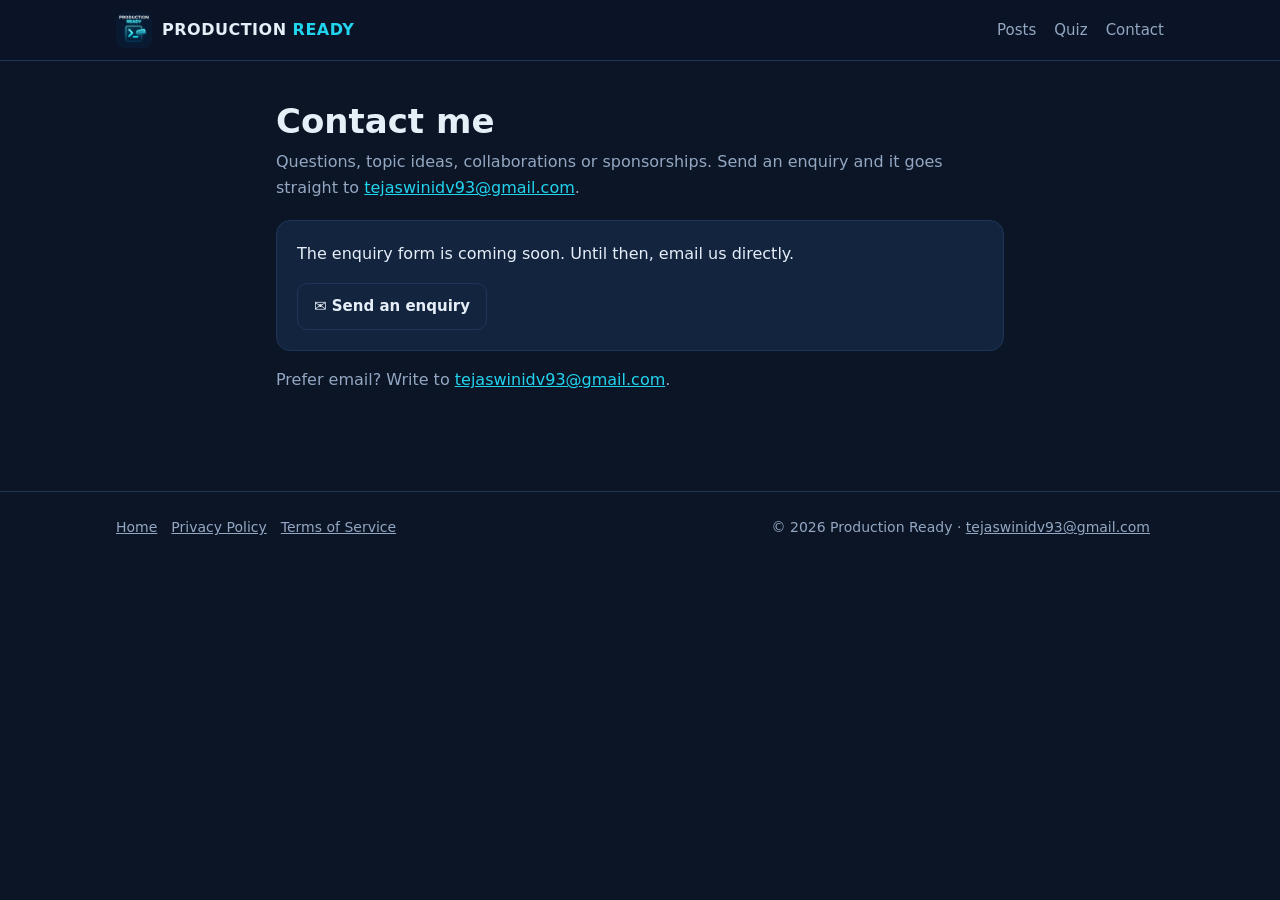
==== contact.html @ cf409e5d "Blog-style redesign, interactive content, contact page Co-Authored-By: Claude Opus 5.5 <noreply@anth" ====
<!doctype html><html lang="en"><head><meta charset="utf-8"><meta name="viewport" content="width=device-width,initial-scale=1"><title>Contact - Production Ready</title><meta name="description" content="Production Ready: system design, AI agents and context engineering explained in short videos."><link rel="icon" href="assets/favicon.png"><link rel="stylesheet" href="style.css"></head><body>
<header class="top"><div class="wrap"><a class="brand" href="index.html"><img src="assets/logo.png" alt="Production Ready logo"><span>PRODUCTION <b>READY</b></span></a><nav class="links"><a href="index.html#posts">Posts</a><a class="hide-sm" href="index.html#quiz">Quiz</a><a href="contact.html">Contact</a></nav></div></header><article class="doc"><h1>Contact me</h1><p class="sub">Questions, topic ideas, collaborations or sponsorships. Send an enquiry and it goes straight to <a href="mailto:tejaswinidv93@gmail.com">tejaswinidv93@gmail.com</a>.</p>
<div class="box" id="formbox" style="padding:0;overflow:hidden"></div>
<p class="sub" style="margin-top:16px">Prefer email? Write to <a href="mailto:tejaswinidv93@gmail.com">tejaswinidv93@gmail.com</a>.</p></article>
<script>
// Paste the Google Form's embed link here (Send → <> → copy the src URL ending in viewform?embedded=true).
const FORM_URL="";
const box=document.getElementById('formbox');
if(FORM_URL){box.innerHTML='<iframe src="'+FORM_URL+'" title="Enquiry form" style="width:100%;height:1100px;border:0;background:#fff" loading="lazy">Loading…</iframe>'}
else{box.style.padding='20px';box.innerHTML='<p style="margin-top:0">The enquiry form is coming soon. Until then, email us directly.</p><a class="btn" href="mailto:tejaswinidv93@gmail.com?subject=Enquiry%20from%20website">✉ Send an enquiry</a>'}
</script>
<footer class="bot"><div class="wrap"><div><a href="index.html">Home</a><a href="privacy.html">Privacy Policy</a><a href="terms.html">Terms of Service</a></div><div>&copy; 2026 Production Ready · <a href="mailto:tejaswinidv93@gmail.com">tejaswinidv93@gmail.com</a></div></div></footer></body></html>
---- style.css ----
:root{--bg:#0b1526;--bg2:#0f1d33;--card:#13243f;--line:#1f3557;--fg:#e6eef8;--muted:#93a7c2;--cyan:#22d3ee;--cyan2:#67e8f9}
*{box-sizing:border-box}html{scroll-behavior:smooth}
body{margin:0;background:var(--bg);color:var(--fg);font:16px/1.65 Inter,system-ui,-apple-system,Segoe UI,Roboto,sans-serif}
a{color:var(--cyan)}code,.mono{font-family:ui-monospace,SFMono-Regular,Menlo,Consolas,monospace}
.wrap{max-width:1080px;margin:0 auto;padding:0 16px}
header.top{position:sticky;top:0;z-index:10;background:rgba(11,21,38,.92);backdrop-filter:blur(8px);border-bottom:1px solid var(--line)}
header.top .wrap{display:flex;align-items:center;gap:12px;height:60px}
.brand{display:flex;align-items:center;gap:10px;color:var(--fg);text-decoration:none;font-weight:800;letter-spacing:.5px}
.brand img{width:36px;height:36px;border-radius:8px}.brand span b{color:var(--cyan)}
nav.links{margin-left:auto;display:flex;gap:18px}nav.links a{color:var(--muted);text-decoration:none;font-size:15px}nav.links a:hover{color:var(--cyan)}
.hero{display:grid;grid-template-columns:1.3fr 1fr;gap:32px;align-items:center;padding:48px 0 32px}
.hero h1{font-size:44px;line-height:1.1;margin:0 0 12px}.hero h1 b{color:var(--cyan);text-shadow:0 0 18px rgba(34,211,238,.45)}
.hero p{color:var(--muted);font-size:18px;margin:0 0 20px}
.hero img{width:100%;max-width:340px;justify-self:center;border-radius:18px;box-shadow:0 0 50px rgba(34,211,238,.18)}
.term{background:#071022;border:1px solid var(--line);border-radius:10px;padding:14px 16px;font-size:14px;min-height:96px;color:var(--cyan2)}
.term .dots{display:flex;gap:6px;margin-bottom:8px}.term .dots i{width:10px;height:10px;border-radius:50%;background:#334}
.caret{display:inline-block;width:8px;height:16px;background:var(--cyan);vertical-align:-2px;animation:blink 1s steps(1) infinite}@keyframes blink{50%{opacity:0}}
.socials{display:flex;flex-wrap:wrap;gap:10px;margin-top:18px}
.btn{display:inline-flex;align-items:center;gap:8px;padding:10px 16px;border-radius:10px;border:1px solid var(--line);background:var(--card);color:var(--fg);text-decoration:none;font-weight:600;cursor:pointer;font-size:15px}
.btn:hover,.btn.on{border-color:var(--cyan);color:var(--cyan)}
h2.sec{font-size:26px;margin:40px 0 6px}.sub{color:var(--muted);margin:0 0 18px}
.tools{display:flex;flex-wrap:wrap;gap:10px;align-items:center;margin-bottom:18px}
.tools input{flex:1 1 220px;min-width:0;padding:10px 14px;border-radius:10px;border:1px solid var(--line);background:var(--bg2);color:var(--fg);font-size:15px}
.chips{display:flex;flex-wrap:wrap;gap:8px}.chip{padding:6px 12px;border-radius:999px;border:1px solid var(--line);background:transparent;color:var(--muted);cursor:pointer;font-size:14px}
.chip.on{background:var(--cyan);color:#062033;border-color:var(--cyan);font-weight:700}
.grid{display:grid;grid-template-columns:repeat(3,1fr);gap:16px}
.post{background:var(--card);border:1px solid var(--line);border-radius:14px;padding:18px;display:flex;flex-direction:column;transition:transform .15s,border-color .15s}
.post:hover{transform:translateY(-3px);border-color:var(--cyan)}
.post .tag{font-size:12px;color:var(--cyan);text-transform:uppercase;letter-spacing:1px}.post h3{margin:6px 0 8px;font-size:19px;line-height:1.3}
.post p{color:var(--muted);margin:0 0 12px;font-size:15px}.post details{margin-top:auto}.post summary{cursor:pointer;color:var(--cyan);font-weight:600}
.post details div{margin-top:10px;font-size:15px}.post ul{padding-left:18px;margin:8px 0}
.meta{font-size:13px;color:var(--muted);margin-top:10px}
.empty{color:var(--muted);display:none}
.quiz{background:var(--card);border:1px solid var(--line);border-radius:14px;padding:20px}
.quiz .q{font-size:18px;font-weight:600;margin-bottom:12px}.opts{display:grid;gap:8px}
.opts button{text-align:left;padding:12px 14px;border-radius:10px;border:1px solid var(--line);background:var(--bg2);color:var(--fg);cursor:pointer;font-size:15px}
.opts button.right{border-color:#22c55e;background:#0f2e1f}.opts button.wrong{border-color:#ef4444;background:#2e1414}
.quiz .fb{margin-top:12px;color:var(--muted);min-height:24px}.quiz .row{display:flex;justify-content:space-between;align-items:center;margin-top:12px;gap:10px;flex-wrap:wrap}
.cards2{display:grid;grid-template-columns:1fr 1fr;gap:16px}
.box{background:var(--card);border:1px solid var(--line);border-radius:14px;padding:20px}
.check label{display:flex;gap:10px;align-items:flex-start;padding:6px 0;cursor:pointer}.check input{margin-top:5px;accent-color:var(--cyan)}
.bar{height:8px;background:var(--bg2);border-radius:99px;overflow:hidden;margin-top:12px}.bar i{display:block;height:100%;width:0;background:var(--cyan);transition:width .2s}
footer.bot{border-top:1px solid var(--line);margin-top:48px;padding:24px 0;color:var(--muted);font-size:14px}
footer.bot .wrap{display:flex;flex-wrap:wrap;gap:16px;justify-content:space-between}footer.bot a{color:var(--muted);margin-right:14px}
article.doc{max-width:760px;margin:0 auto;padding:32px 16px}article.doc h1{font-size:34px;margin:0}article.doc h2{color:var(--cyan2);font-size:20px;margin-top:28px}
@media (max-width:900px){.grid{grid-template-columns:1fr 1fr}.hero{grid-template-columns:1fr}.hero img{max-width:220px;grid-row:1}}
@media (max-width:620px){.grid,.cards2{grid-template-columns:1fr}.hero h1{font-size:32px}nav.links{gap:12px}nav.links a.hide-sm{display:none}}
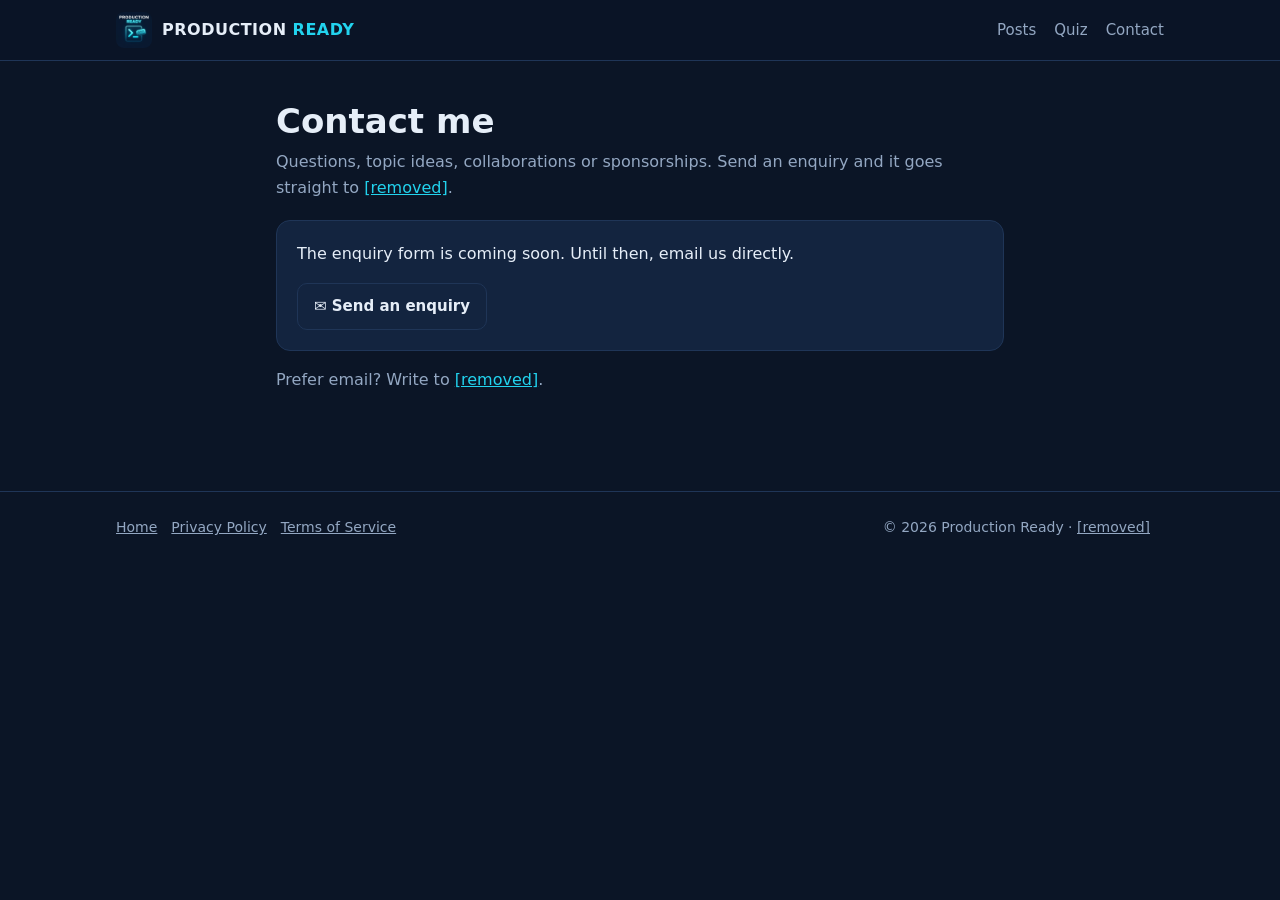
==== commit de25d781: "Blog-style redesign, interactive content, contact page Co-Authored-By: Claude Opus 5.5 <noreply@anth" ====
--- a/contact.html
+++ b/contact.html
@@ -1,12 +1,12 @@
 <!doctype html><html lang="en"><head><meta charset="utf-8"><meta name="viewport" content="width=device-width,initial-scale=1"><title>Contact - Production Ready</title><meta name="description" content="Production Ready: system design, AI agents and context engineering explained in short videos."><link rel="icon" href="assets/favicon.png"><link rel="stylesheet" href="style.css"></head><body>
-<header class="top"><div class="wrap"><a class="brand" href="index.html"><img src="assets/logo.png" alt="Production Ready logo"><span>PRODUCTION <b>READY</b></span></a><nav class="links"><a href="index.html#posts">Posts</a><a class="hide-sm" href="index.html#quiz">Quiz</a><a href="contact.html">Contact</a></nav></div></header><article class="doc"><h1>Contact me</h1><p class="sub">Questions, topic ideas, collaborations or sponsorships. Send an enquiry and it goes straight to <a href="mailto:tejaswinidv93@gmail.com">tejaswinidv93@gmail.com</a>.</p>
+<header class="top"><div class="wrap"><a class="brand" href="index.html"><img src="assets/logo.png" alt="Production Ready logo"><span>PRODUCTION <b>READY</b></span></a><nav class="links"><a href="index.html#posts">Posts</a><a class="hide-sm" href="index.html#quiz">Quiz</a><a href="contact.html">Contact</a></nav></div></header><article class="doc"><h1>Contact me</h1><p class="sub">Questions, topic ideas, collaborations or sponsorships. Send an enquiry and it goes straight to <a href="mailto:[removed]">[removed]</a>.</p>
 <div class="box" id="formbox" style="padding:0;overflow:hidden"></div>
-<p class="sub" style="margin-top:16px">Prefer email? Write to <a href="mailto:tejaswinidv93@gmail.com">tejaswinidv93@gmail.com</a>.</p></article>
+<p class="sub" style="margin-top:16px">Prefer email? Write to <a href="mailto:[removed]">[removed]</a>.</p></article>
 <script>
 // Paste the Google Form's embed link here (Send → <> → copy the src URL ending in viewform?embedded=true).
 const FORM_URL="";
 const box=document.getElementById('formbox');
 if(FORM_URL){box.innerHTML='<iframe src="'+FORM_URL+'" title="Enquiry form" style="width:100%;height:1100px;border:0;background:#fff" loading="lazy">Loading…</iframe>'}
-else{box.style.padding='20px';box.innerHTML='<p style="margin-top:0">The enquiry form is coming soon. Until then, email us directly.</p><a class="btn" href="mailto:tejaswinidv93@gmail.com?subject=Enquiry%20from%20website">✉ Send an enquiry</a>'}
+else{box.style.padding='20px';box.innerHTML='<p style="margin-top:0">The enquiry form is coming soon. Until then, email us directly.</p><a class="btn" href="mailto:[removed]?subject=Enquiry%20from%20website">✉ Send an enquiry</a>'}
 </script>
-<footer class="bot"><div class="wrap"><div><a href="index.html">Home</a><a href="privacy.html">Privacy Policy</a><a href="terms.html">Terms of Service</a></div><div>&copy; 2026 Production Ready · <a href="mailto:tejaswinidv93@gmail.com">tejaswinidv93@gmail.com</a></div></div></footer></body></html>+<footer class="bot"><div class="wrap"><div><a href="index.html">Home</a><a href="privacy.html">Privacy Policy</a><a href="terms.html">Terms of Service</a></div><div>&copy; 2026 Production Ready · <a href="mailto:[removed]">[removed]</a></div></div></footer></body></html>
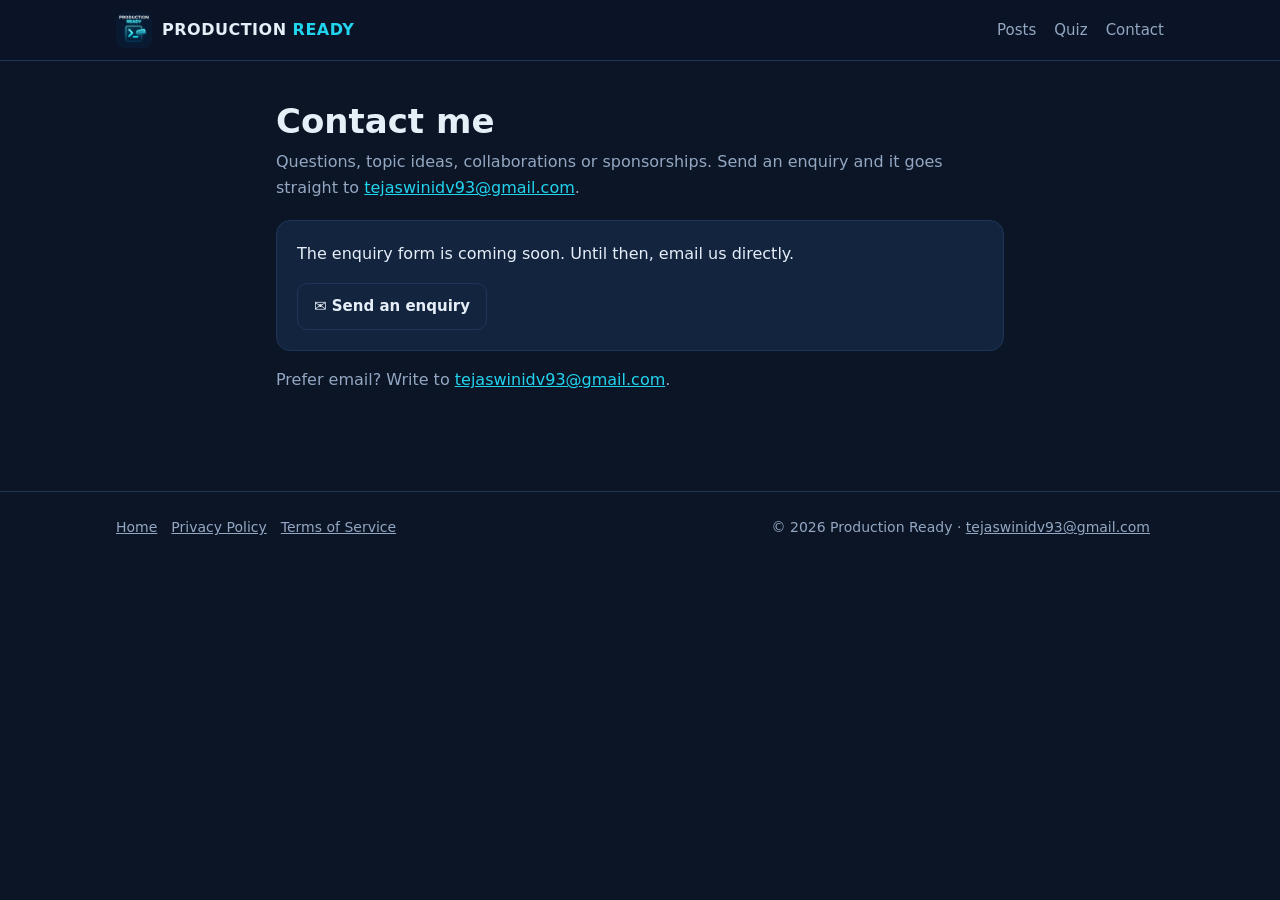
==== commit 82d7a45c: "Merge pull request #2 from tejaswinidv93/blog-redesign Blog-style redesign with interactive content " ====
--- a/contact.html
+++ b/contact.html
@@ -1,12 +1,12 @@
 <!doctype html><html lang="en"><head><meta charset="utf-8"><meta name="viewport" content="width=device-width,initial-scale=1"><title>Contact - Production Ready</title><meta name="description" content="Production Ready: system design, AI agents and context engineering explained in short videos."><link rel="icon" href="assets/favicon.png"><link rel="stylesheet" href="style.css"></head><body>
-<header class="top"><div class="wrap"><a class="brand" href="index.html"><img src="assets/logo.png" alt="Production Ready logo"><span>PRODUCTION <b>READY</b></span></a><nav class="links"><a href="index.html#posts">Posts</a><a class="hide-sm" href="index.html#quiz">Quiz</a><a href="contact.html">Contact</a></nav></div></header><article class="doc"><h1>Contact me</h1><p class="sub">Questions, topic ideas, collaborations or sponsorships. Send an enquiry and it goes straight to <a href="mailto:[removed]">[removed]</a>.</p>
+<header class="top"><div class="wrap"><a class="brand" href="index.html"><img src="assets/logo.png" alt="Production Ready logo"><span>PRODUCTION <b>READY</b></span></a><nav class="links"><a href="index.html#posts">Posts</a><a class="hide-sm" href="index.html#quiz">Quiz</a><a href="contact.html">Contact</a></nav></div></header><article class="doc"><h1>Contact me</h1><p class="sub">Questions, topic ideas, collaborations or sponsorships. Send an enquiry and it goes straight to <a href="mailto:tejaswinidv93@gmail.com">tejaswinidv93@gmail.com</a>.</p>
 <div class="box" id="formbox" style="padding:0;overflow:hidden"></div>
-<p class="sub" style="margin-top:16px">Prefer email? Write to <a href="mailto:[removed]">[removed]</a>.</p></article>
+<p class="sub" style="margin-top:16px">Prefer email? Write to <a href="mailto:tejaswinidv93@gmail.com">tejaswinidv93@gmail.com</a>.</p></article>
 <script>
 // Paste the Google Form's embed link here (Send → <> → copy the src URL ending in viewform?embedded=true).
 const FORM_URL="";
 const box=document.getElementById('formbox');
 if(FORM_URL){box.innerHTML='<iframe src="'+FORM_URL+'" title="Enquiry form" style="width:100%;height:1100px;border:0;background:#fff" loading="lazy">Loading…</iframe>'}
-else{box.style.padding='20px';box.innerHTML='<p style="margin-top:0">The enquiry form is coming soon. Until then, email us directly.</p><a class="btn" href="mailto:[removed]?subject=Enquiry%20from%20website">✉ Send an enquiry</a>'}
+else{box.style.padding='20px';box.innerHTML='<p style="margin-top:0">The enquiry form is coming soon. Until then, email us directly.</p><a class="btn" href="mailto:tejaswinidv93@gmail.com?subject=Enquiry%20from%20website">✉ Send an enquiry</a>'}
 </script>
-<footer class="bot"><div class="wrap"><div><a href="index.html">Home</a><a href="privacy.html">Privacy Policy</a><a href="terms.html">Terms of Service</a></div><div>&copy; 2026 Production Ready · <a href="mailto:[removed]">[removed]</a></div></div></footer></body></html>+<footer class="bot"><div class="wrap"><div><a href="index.html">Home</a><a href="privacy.html">Privacy Policy</a><a href="terms.html">Terms of Service</a></div><div>&copy; 2026 Production Ready · <a href="mailto:tejaswinidv93@gmail.com">tejaswinidv93@gmail.com</a></div></div></footer></body></html>
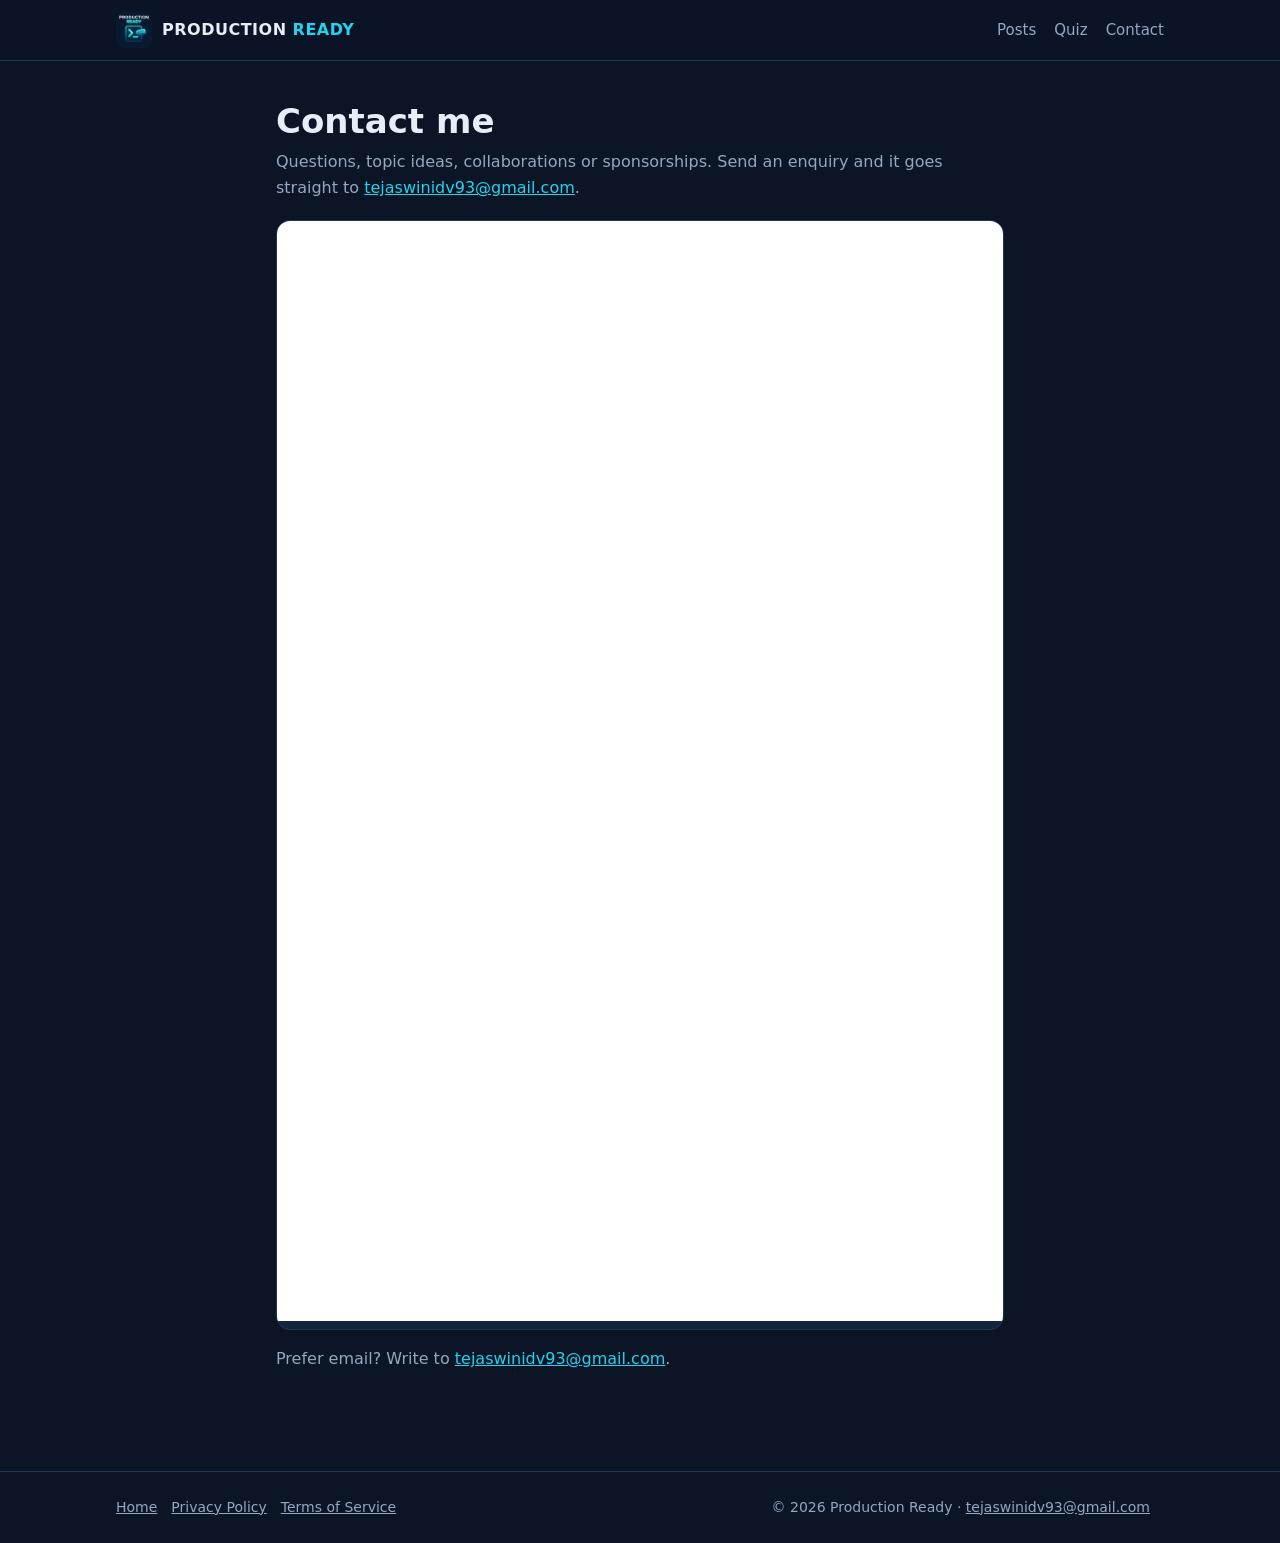
==== commit 8b2c5474: "Embed Google Form on contact page Co-Authored-By: Claude Opus 5.5 <noreply@anthropic.com>" ====
--- a/contact.html
+++ b/contact.html
@@ -4,7 +4,7 @@
 <p class="sub" style="margin-top:16px">Prefer email? Write to <a href="mailto:tejaswinidv93@gmail.com">tejaswinidv93@gmail.com</a>.</p></article>
 <script>
 // Paste the Google Form's embed link here (Send → <> → copy the src URL ending in viewform?embedded=true).
-const FORM_URL="";
+const FORM_URL="https://docs.google.com/forms/d/e/1FAIpQLSdtJjwDxtmFZ8SE301FwVWBofijLQSCNzoOvqp8snzNSp1Mbg/viewform?embedded=true";
 const box=document.getElementById('formbox');
 if(FORM_URL){box.innerHTML='<iframe src="'+FORM_URL+'" title="Enquiry form" style="width:100%;height:1100px;border:0;background:#fff" loading="lazy">Loading…</iframe>'}
 else{box.style.padding='20px';box.innerHTML='<p style="margin-top:0">The enquiry form is coming soon. Until then, email us directly.</p><a class="btn" href="mailto:tejaswinidv93@gmail.com?subject=Enquiry%20from%20website">✉ Send an enquiry</a>'}
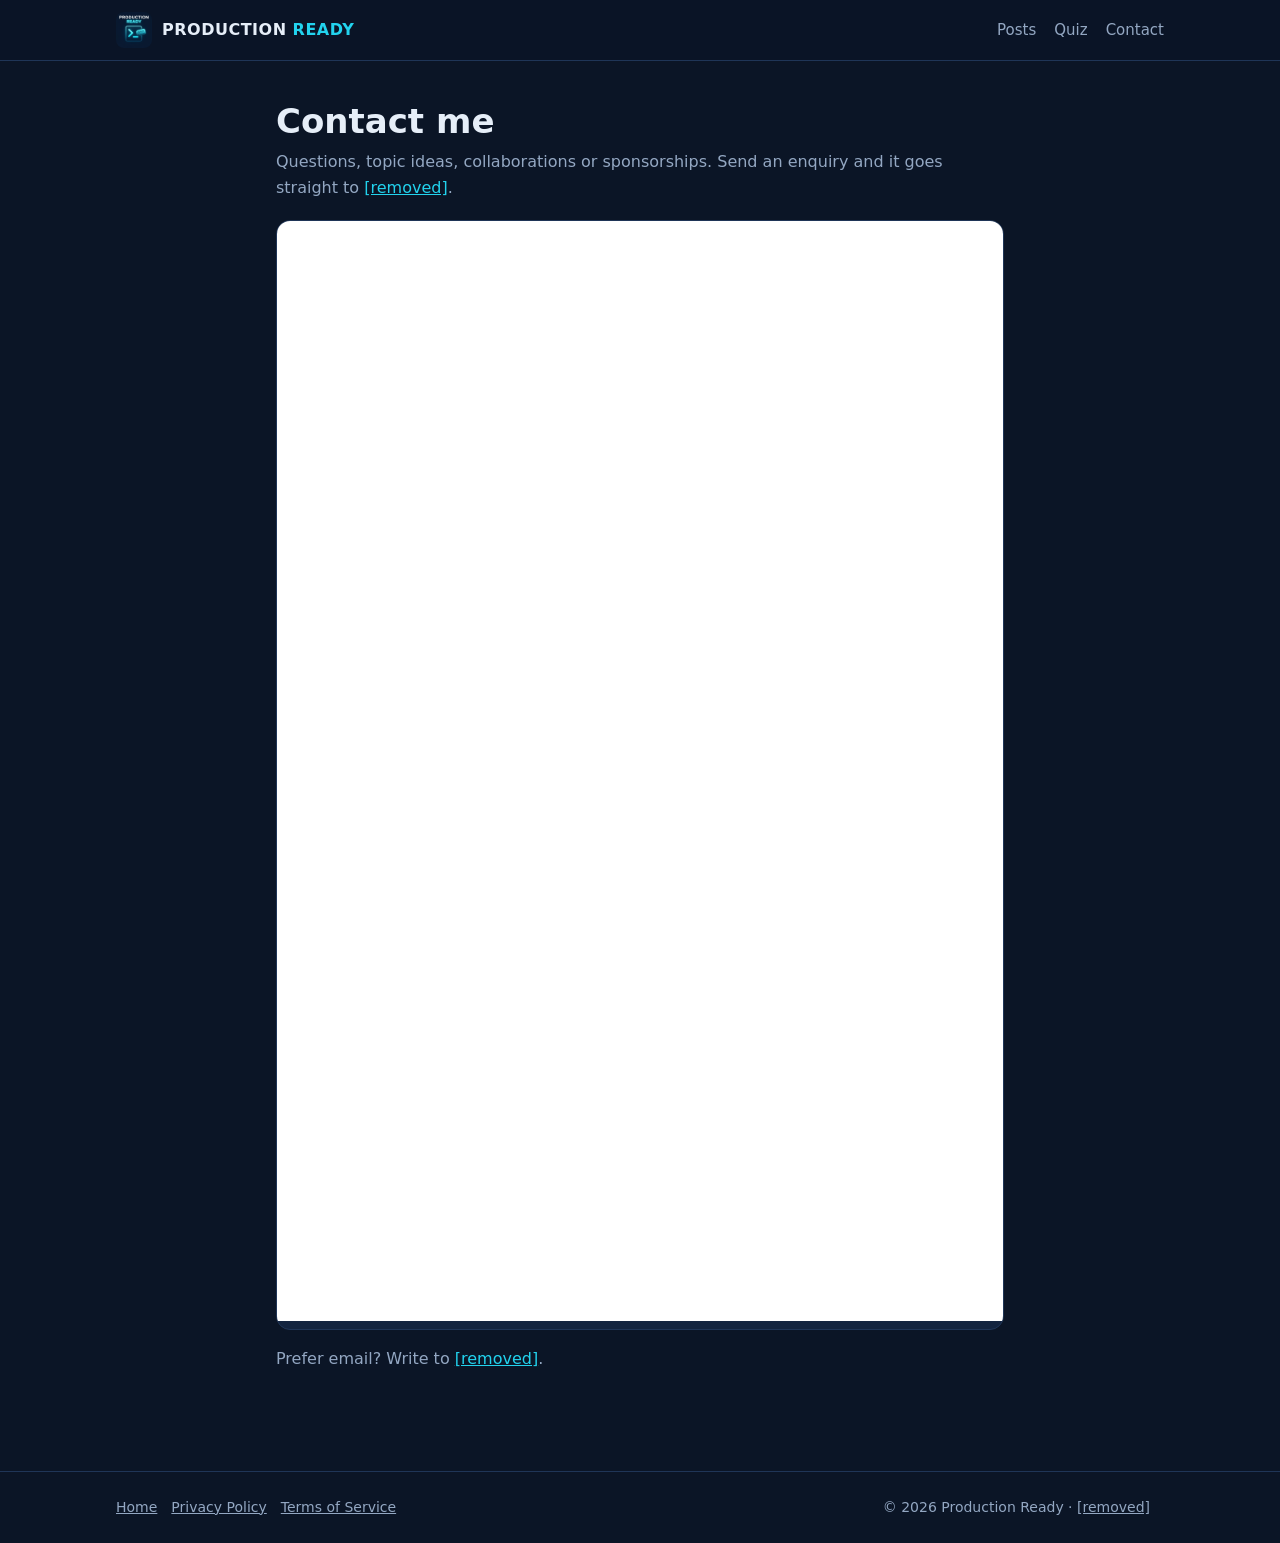
==== commit dfa3e34b: "Embed Google Form on contact page Co-Authored-By: Claude Opus 5.5 <noreply@anthropic.com>" ====
--- a/contact.html
+++ b/contact.html
@@ -1,12 +1,12 @@
 <!doctype html><html lang="en"><head><meta charset="utf-8"><meta name="viewport" content="width=device-width,initial-scale=1"><title>Contact - Production Ready</title><meta name="description" content="Production Ready: system design, AI agents and context engineering explained in short videos."><link rel="icon" href="assets/favicon.png"><link rel="stylesheet" href="style.css"></head><body>
-<header class="top"><div class="wrap"><a class="brand" href="index.html"><img src="assets/logo.png" alt="Production Ready logo"><span>PRODUCTION <b>READY</b></span></a><nav class="links"><a href="index.html#posts">Posts</a><a class="hide-sm" href="index.html#quiz">Quiz</a><a href="contact.html">Contact</a></nav></div></header><article class="doc"><h1>Contact me</h1><p class="sub">Questions, topic ideas, collaborations or sponsorships. Send an enquiry and it goes straight to <a href="mailto:tejaswinidv93@gmail.com">tejaswinidv93@gmail.com</a>.</p>
+<header class="top"><div class="wrap"><a class="brand" href="index.html"><img src="assets/logo.png" alt="Production Ready logo"><span>PRODUCTION <b>READY</b></span></a><nav class="links"><a href="index.html#posts">Posts</a><a class="hide-sm" href="index.html#quiz">Quiz</a><a href="contact.html">Contact</a></nav></div></header><article class="doc"><h1>Contact me</h1><p class="sub">Questions, topic ideas, collaborations or sponsorships. Send an enquiry and it goes straight to <a href="mailto:[removed]">[removed]</a>.</p>
 <div class="box" id="formbox" style="padding:0;overflow:hidden"></div>
-<p class="sub" style="margin-top:16px">Prefer email? Write to <a href="mailto:tejaswinidv93@gmail.com">tejaswinidv93@gmail.com</a>.</p></article>
+<p class="sub" style="margin-top:16px">Prefer email? Write to <a href="mailto:[removed]">[removed]</a>.</p></article>
 <script>
 // Paste the Google Form's embed link here (Send → <> → copy the src URL ending in viewform?embedded=true).
 const FORM_URL="https://docs.google.com/forms/d/e/1FAIpQLSdtJjwDxtmFZ8SE301FwVWBofijLQSCNzoOvqp8snzNSp1Mbg/viewform?embedded=true";
 const box=document.getElementById('formbox');
 if(FORM_URL){box.innerHTML='<iframe src="'+FORM_URL+'" title="Enquiry form" style="width:100%;height:1100px;border:0;background:#fff" loading="lazy">Loading…</iframe>'}
-else{box.style.padding='20px';box.innerHTML='<p style="margin-top:0">The enquiry form is coming soon. Until then, email us directly.</p><a class="btn" href="mailto:tejaswinidv93@gmail.com?subject=Enquiry%20from%20website">✉ Send an enquiry</a>'}
+else{box.style.padding='20px';box.innerHTML='<p style="margin-top:0">The enquiry form is coming soon. Until then, email us directly.</p><a class="btn" href="mailto:[removed]?subject=Enquiry%20from%20website">✉ Send an enquiry</a>'}
 </script>
-<footer class="bot"><div class="wrap"><div><a href="index.html">Home</a><a href="privacy.html">Privacy Policy</a><a href="terms.html">Terms of Service</a></div><div>&copy; 2026 Production Ready · <a href="mailto:tejaswinidv93@gmail.com">tejaswinidv93@gmail.com</a></div></div></footer></body></html>+<footer class="bot"><div class="wrap"><div><a href="index.html">Home</a><a href="privacy.html">Privacy Policy</a><a href="terms.html">Terms of Service</a></div><div>&copy; 2026 Production Ready · <a href="mailto:[removed]">[removed]</a></div></div></footer></body></html>
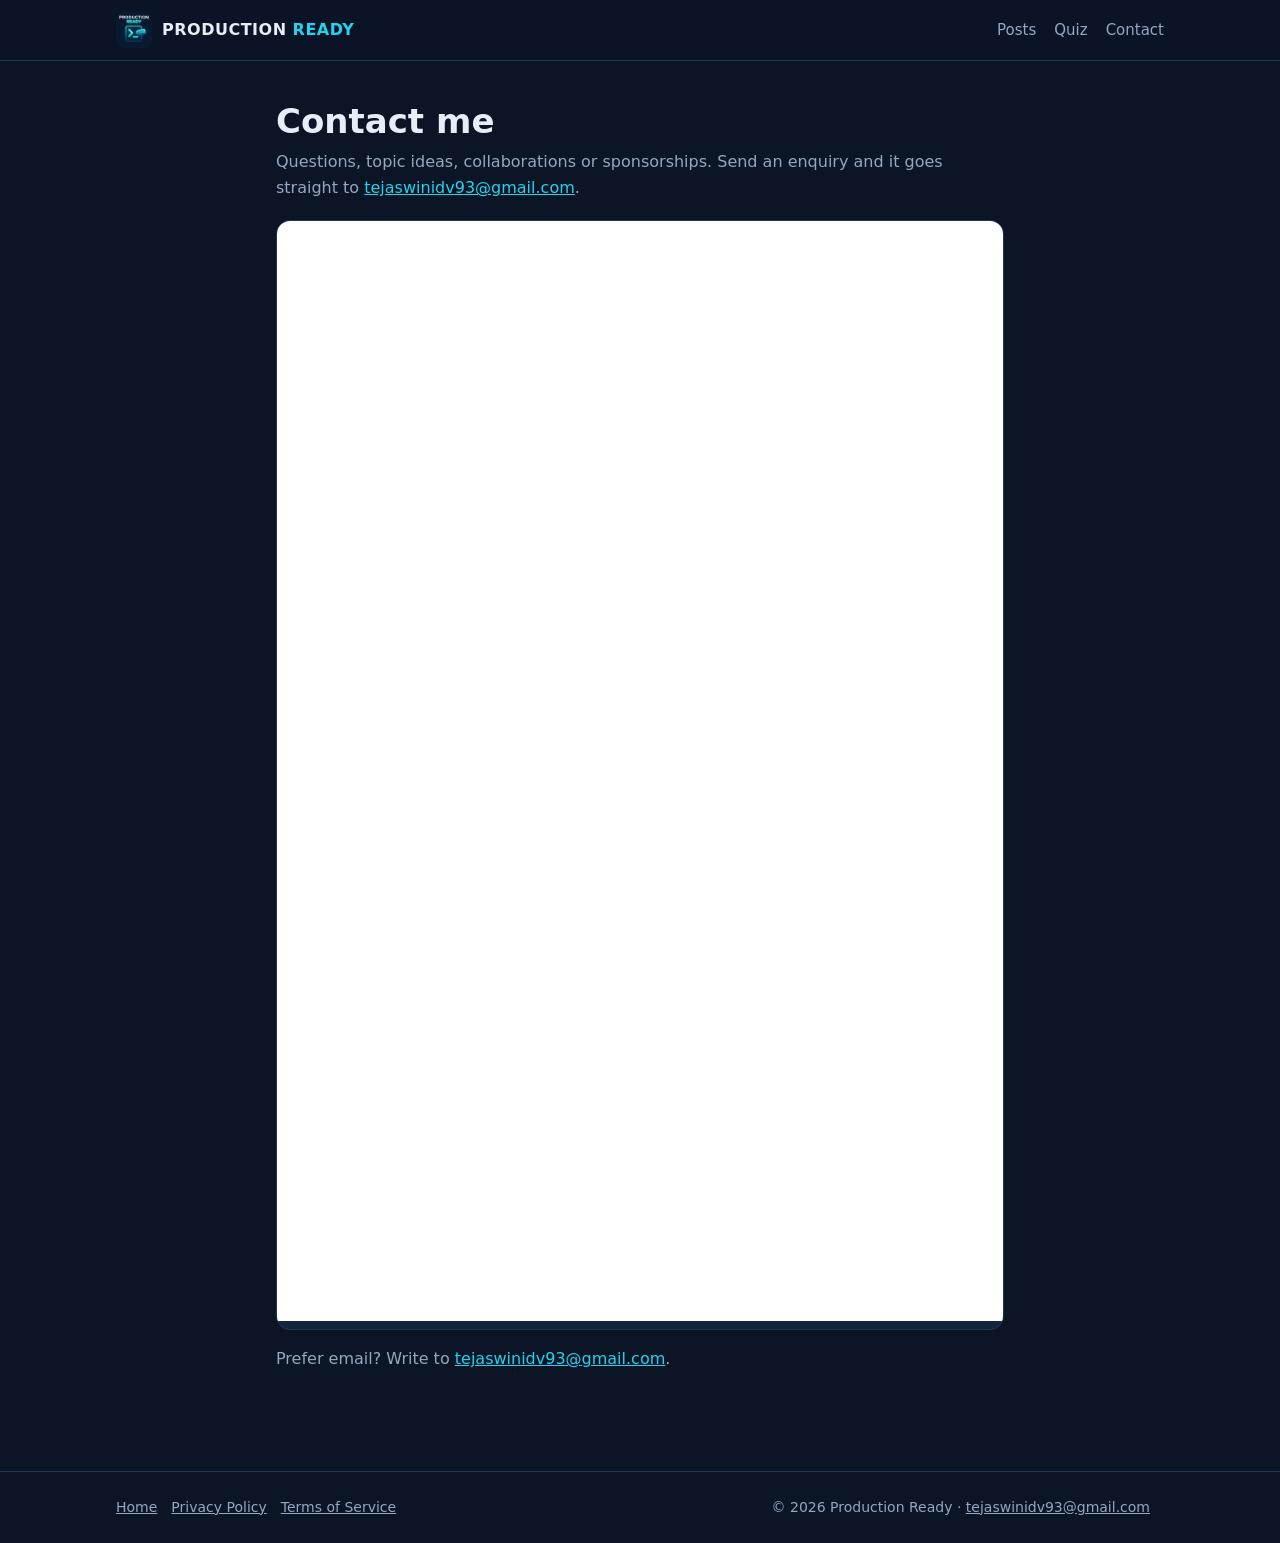
==== commit b2f8ce43: "Merge pull request #3 from tejaswinidv93/contact-form Embed Google Form on contact page" ====
--- a/contact.html
+++ b/contact.html
@@ -1,12 +1,12 @@
 <!doctype html><html lang="en"><head><meta charset="utf-8"><meta name="viewport" content="width=device-width,initial-scale=1"><title>Contact - Production Ready</title><meta name="description" content="Production Ready: system design, AI agents and context engineering explained in short videos."><link rel="icon" href="assets/favicon.png"><link rel="stylesheet" href="style.css"></head><body>
-<header class="top"><div class="wrap"><a class="brand" href="index.html"><img src="assets/logo.png" alt="Production Ready logo"><span>PRODUCTION <b>READY</b></span></a><nav class="links"><a href="index.html#posts">Posts</a><a class="hide-sm" href="index.html#quiz">Quiz</a><a href="contact.html">Contact</a></nav></div></header><article class="doc"><h1>Contact me</h1><p class="sub">Questions, topic ideas, collaborations or sponsorships. Send an enquiry and it goes straight to <a href="mailto:[removed]">[removed]</a>.</p>
+<header class="top"><div class="wrap"><a class="brand" href="index.html"><img src="assets/logo.png" alt="Production Ready logo"><span>PRODUCTION <b>READY</b></span></a><nav class="links"><a href="index.html#posts">Posts</a><a class="hide-sm" href="index.html#quiz">Quiz</a><a href="contact.html">Contact</a></nav></div></header><article class="doc"><h1>Contact me</h1><p class="sub">Questions, topic ideas, collaborations or sponsorships. Send an enquiry and it goes straight to <a href="mailto:tejaswinidv93@gmail.com">tejaswinidv93@gmail.com</a>.</p>
 <div class="box" id="formbox" style="padding:0;overflow:hidden"></div>
-<p class="sub" style="margin-top:16px">Prefer email? Write to <a href="mailto:[removed]">[removed]</a>.</p></article>
+<p class="sub" style="margin-top:16px">Prefer email? Write to <a href="mailto:tejaswinidv93@gmail.com">tejaswinidv93@gmail.com</a>.</p></article>
 <script>
 // Paste the Google Form's embed link here (Send → <> → copy the src URL ending in viewform?embedded=true).
 const FORM_URL="https://docs.google.com/forms/d/e/1FAIpQLSdtJjwDxtmFZ8SE301FwVWBofijLQSCNzoOvqp8snzNSp1Mbg/viewform?embedded=true";
 const box=document.getElementById('formbox');
 if(FORM_URL){box.innerHTML='<iframe src="'+FORM_URL+'" title="Enquiry form" style="width:100%;height:1100px;border:0;background:#fff" loading="lazy">Loading…</iframe>'}
-else{box.style.padding='20px';box.innerHTML='<p style="margin-top:0">The enquiry form is coming soon. Until then, email us directly.</p><a class="btn" href="mailto:[removed]?subject=Enquiry%20from%20website">✉ Send an enquiry</a>'}
+else{box.style.padding='20px';box.innerHTML='<p style="margin-top:0">The enquiry form is coming soon. Until then, email us directly.</p><a class="btn" href="mailto:tejaswinidv93@gmail.com?subject=Enquiry%20from%20website">✉ Send an enquiry</a>'}
 </script>
-<footer class="bot"><div class="wrap"><div><a href="index.html">Home</a><a href="privacy.html">Privacy Policy</a><a href="terms.html">Terms of Service</a></div><div>&copy; 2026 Production Ready · <a href="mailto:[removed]">[removed]</a></div></div></footer></body></html>+<footer class="bot"><div class="wrap"><div><a href="index.html">Home</a><a href="privacy.html">Privacy Policy</a><a href="terms.html">Terms of Service</a></div><div>&copy; 2026 Production Ready · <a href="mailto:tejaswinidv93@gmail.com">tejaswinidv93@gmail.com</a></div></div></footer></body></html>
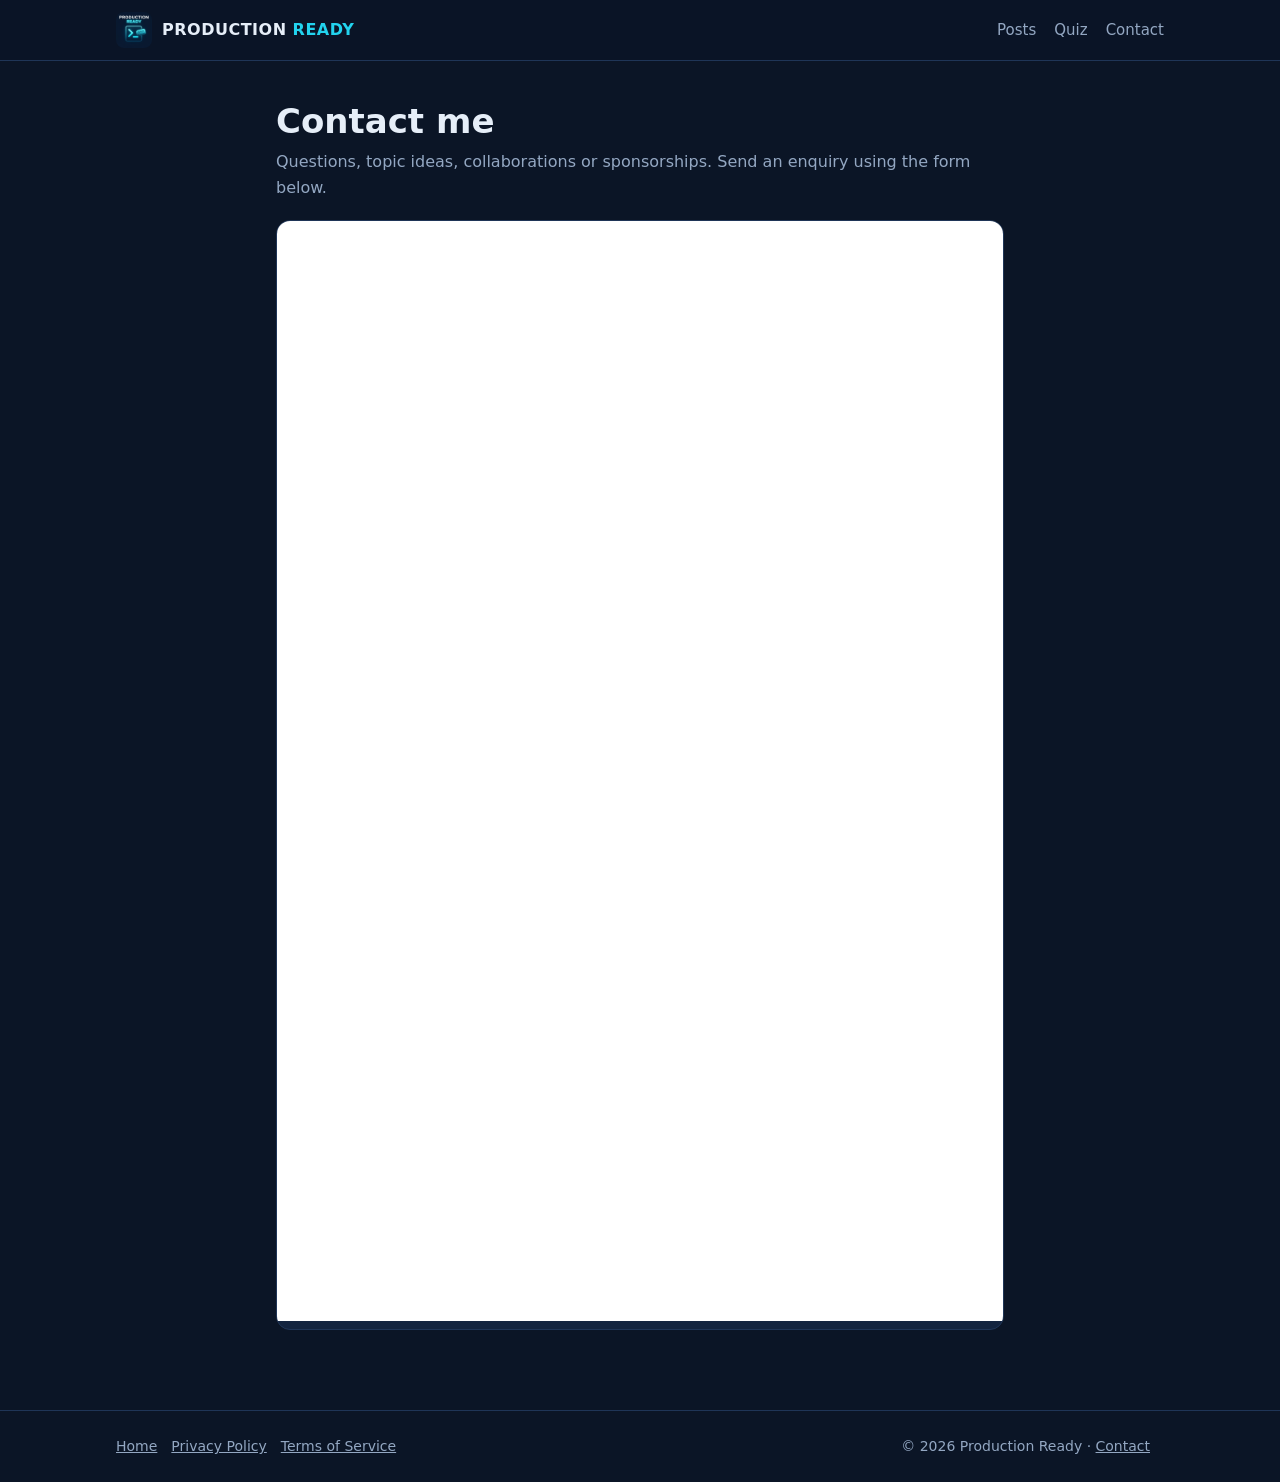
==== commit f2d1f553: "Remove email address from the site; contact via Google Form Co-Authored-By: Claude Opus 5.5 <noreply" ====
--- a/contact.html
+++ b/contact.html
@@ -1,12 +1,12 @@
 <!doctype html><html lang="en"><head><meta charset="utf-8"><meta name="viewport" content="width=device-width,initial-scale=1"><title>Contact - Production Ready</title><meta name="description" content="Production Ready: system design, AI agents and context engineering explained in short videos."><link rel="icon" href="assets/favicon.png"><link rel="stylesheet" href="style.css"></head><body>
-<header class="top"><div class="wrap"><a class="brand" href="index.html"><img src="assets/logo.png" alt="Production Ready logo"><span>PRODUCTION <b>READY</b></span></a><nav class="links"><a href="index.html#posts">Posts</a><a class="hide-sm" href="index.html#quiz">Quiz</a><a href="contact.html">Contact</a></nav></div></header><article class="doc"><h1>Contact me</h1><p class="sub">Questions, topic ideas, collaborations or sponsorships. Send an enquiry and it goes straight to <a href="mailto:tejaswinidv93@gmail.com">tejaswinidv93@gmail.com</a>.</p>
+<header class="top"><div class="wrap"><a class="brand" href="index.html"><img src="assets/logo.png" alt="Production Ready logo"><span>PRODUCTION <b>READY</b></span></a><nav class="links"><a href="index.html#posts">Posts</a><a class="hide-sm" href="index.html#quiz">Quiz</a><a href="contact.html">Contact</a></nav></div></header><article class="doc"><h1>Contact me</h1><p class="sub">Questions, topic ideas, collaborations or sponsorships. Send an enquiry using the form below.</p>
 <div class="box" id="formbox" style="padding:0;overflow:hidden"></div>
-<p class="sub" style="margin-top:16px">Prefer email? Write to <a href="mailto:tejaswinidv93@gmail.com">tejaswinidv93@gmail.com</a>.</p></article>
+</article>
 <script>
 // Paste the Google Form's embed link here (Send → <> → copy the src URL ending in viewform?embedded=true).
 const FORM_URL="https://docs.google.com/forms/d/e/1FAIpQLSdtJjwDxtmFZ8SE301FwVWBofijLQSCNzoOvqp8snzNSp1Mbg/viewform?embedded=true";
 const box=document.getElementById('formbox');
 if(FORM_URL){box.innerHTML='<iframe src="'+FORM_URL+'" title="Enquiry form" style="width:100%;height:1100px;border:0;background:#fff" loading="lazy">Loading…</iframe>'}
-else{box.style.padding='20px';box.innerHTML='<p style="margin-top:0">The enquiry form is coming soon. Until then, email us directly.</p><a class="btn" href="mailto:tejaswinidv93@gmail.com?subject=Enquiry%20from%20website">✉ Send an enquiry</a>'}
+else{box.style.padding='20px';box.innerHTML='<p style="margin-top:0">The enquiry form is coming soon.</p>'}
 </script>
-<footer class="bot"><div class="wrap"><div><a href="index.html">Home</a><a href="privacy.html">Privacy Policy</a><a href="terms.html">Terms of Service</a></div><div>&copy; 2026 Production Ready · <a href="mailto:tejaswinidv93@gmail.com">tejaswinidv93@gmail.com</a></div></div></footer></body></html>+<footer class="bot"><div class="wrap"><div><a href="index.html">Home</a><a href="privacy.html">Privacy Policy</a><a href="terms.html">Terms of Service</a></div><div>&copy; 2026 Production Ready · <a href="contact.html">Contact</a></div></div></footer></body></html>
